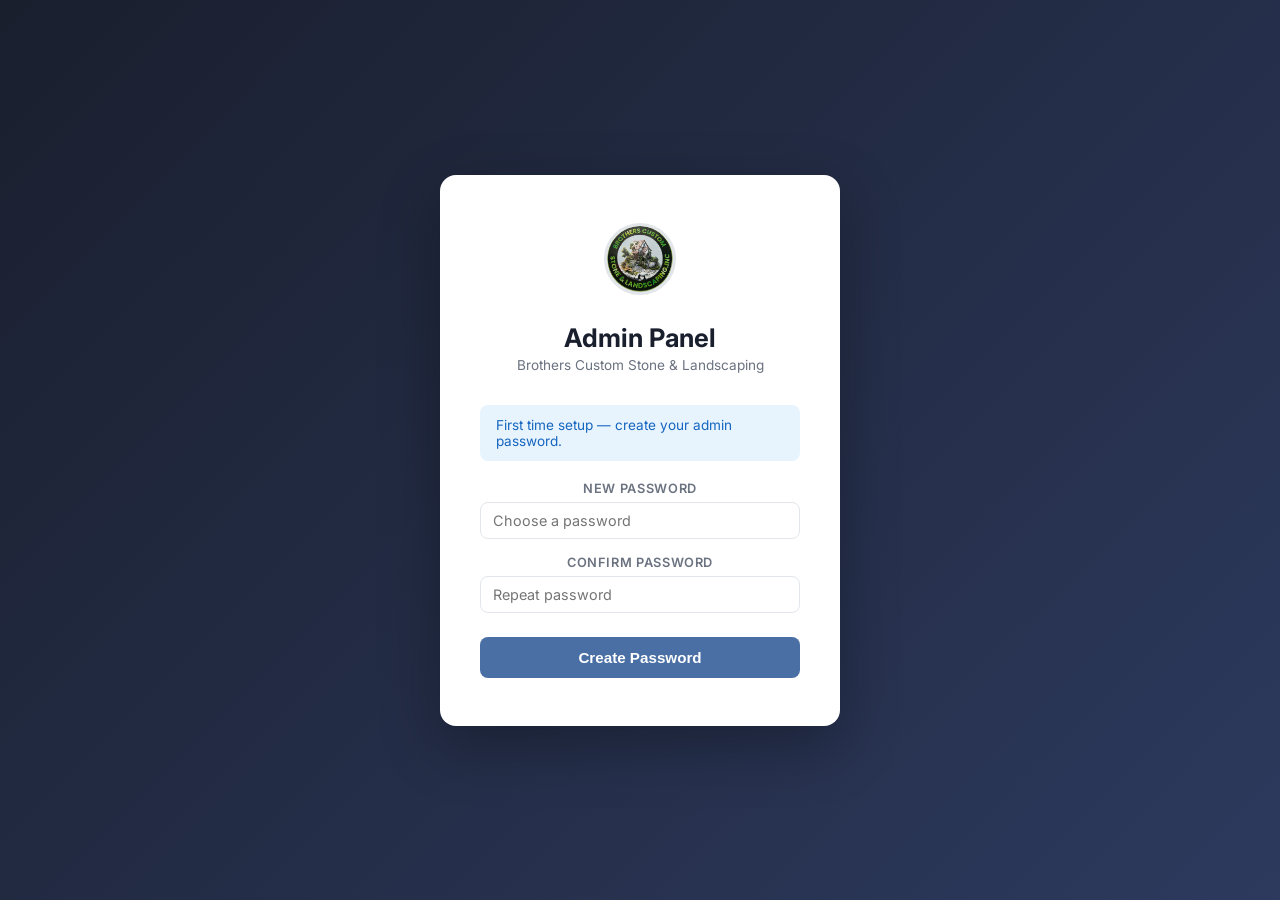
==== admin.html @ ccc1ee40 "Add admin panel with login, messages, gallery, and content management" ====
<!DOCTYPE html>
<html lang="en">
<head>
  <meta charset="UTF-8" />
  <meta name="viewport" content="width=device-width, initial-scale=1.0" />
  <title>Admin — Brothers Custom Stone</title>
  <link rel="preconnect" href="https://fonts.googleapis.com" />
  <link href="https://fonts.googleapis.com/css2?family=Inter:wght@400;500;600;700&display=swap" rel="stylesheet" />
  <link rel="stylesheet" href="admin.css" />
</head>
<body>

<!-- ===== LOGIN SCREEN ===== -->
<div id="login-screen">
  <div class="login-card">
    <div class="login-logo">
      <img src="images/logo/logo11.jpg" alt="Brothers Custom Stone Logo" />
    </div>
    <h1>Admin Panel</h1>
    <p class="login-brand">Brothers Custom Stone &amp; Landscaping</p>

    <!-- First-time setup -->
    <div id="setup-form" style="display:none">
      <p class="login-info">First time setup — create your admin password.</p>
      <div class="field-group">
        <label>New Password</label>
        <input type="password" id="setup-pw" placeholder="Choose a password" />
      </div>
      <div class="field-group">
        <label>Confirm Password</label>
        <input type="password" id="setup-pw-confirm" placeholder="Repeat password" />
      </div>
      <div id="setup-error" class="error-msg" style="display:none"></div>
      <button class="btn-login" onclick="setupPassword()">Create Password</button>
    </div>

    <!-- Login -->
    <div id="login-form">
      <div class="field-group">
        <label>Password</label>
        <input type="password" id="login-pw" placeholder="Enter admin password"
          onkeydown="if(event.key==='Enter') doLogin()" />
      </div>
      <div id="login-error" class="error-msg" style="display:none">Incorrect password. Try again.</div>
      <button class="btn-login" onclick="doLogin()">Sign In</button>
    </div>
  </div>
</div>

<!-- ===== DASHBOARD ===== -->
<div id="dashboard" style="display:none">

  <aside class="sidebar">
    <div class="sidebar-header">
      <img src="images/logo/logo11.jpg" alt="Logo" />
      <div>
        <div class="sidebar-title">Admin Panel</div>
        <div class="sidebar-sub">Brothers Custom Stone</div>
      </div>
    </div>

    <nav class="sidebar-nav">
      <button class="nav-item active" data-tab="messages" onclick="showTab('messages', this)">
        <svg viewBox="0 0 24 24"><path d="M4 4h16c1.1 0 2 .9 2 2v12c0 1.1-.9 2-2 2H4c-1.1 0-2-.9-2-2V6c0-1.1.9-2 2-2z"/><polyline points="22,6 12,13 2,6"/></svg>
        <span>Messages</span>
        <span id="msg-badge" class="badge" style="display:none">0</span>
      </button>
      <button class="nav-item" data-tab="gallery" onclick="showTab('gallery', this)">
        <svg viewBox="0 0 24 24"><rect x="3" y="3" width="18" height="18" rx="2"/><circle cx="8.5" cy="8.5" r="1.5"/><polyline points="21 15 16 10 5 21"/></svg>
        <span>Gallery</span>
      </button>
      <button class="nav-item" data-tab="content" onclick="showTab('content', this)">
        <svg viewBox="0 0 24 24"><path d="M11 4H4a2 2 0 00-2 2v14a2 2 0 002 2h14a2 2 0 002-2v-7"/><path d="M18.5 2.5a2.121 2.121 0 013 3L12 15l-4 1 1-4 9.5-9.5z"/></svg>
        <span>Content</span>
      </button>
    </nav>

    <div class="sidebar-footer">
      <a href="index.html" class="sidebar-link" target="_blank">
        <svg viewBox="0 0 24 24"><path d="M18 13v6a2 2 0 01-2 2H5a2 2 0 01-2-2V8a2 2 0 012-2h6"/><polyline points="15 3 21 3 21 9"/><line x1="10" y1="14" x2="21" y2="3"/></svg>
        View Site
      </a>
      <button class="sidebar-link" onclick="showChangePwd()">
        <svg viewBox="0 0 24 24"><rect x="3" y="11" width="18" height="11" rx="2"/><path d="M7 11V7a5 5 0 0110 0v4"/></svg>
        Change Password
      </button>
      <button class="sidebar-link logout" onclick="doLogout()">
        <svg viewBox="0 0 24 24"><path d="M9 21H5a2 2 0 01-2-2V5a2 2 0 012-2h4"/><polyline points="16 17 21 12 16 7"/><line x1="21" y1="12" x2="9" y2="12"/></svg>
        Logout
      </button>
    </div>
  </aside>

  <main class="main-content">

    <!-- ===== MESSAGES TAB ===== -->
    <div id="tab-messages" class="tab active">
      <div class="tab-header">
        <div>
          <h2>Contact Messages</h2>
          <p class="tab-desc">Messages submitted through the website contact form.</p>
        </div>
        <button class="btn-danger" onclick="clearAllMessages()">Clear All</button>
      </div>
      <div id="messages-container"></div>
    </div>

    <!-- ===== GALLERY TAB ===== -->
    <div id="tab-gallery" class="tab">
      <div class="tab-header">
        <div>
          <h2>Gallery Management</h2>
          <p class="tab-desc">Upload new photos or show/hide existing ones.</p>
        </div>
        <button class="btn-primary" onclick="document.getElementById('file-input').click()">
          <svg viewBox="0 0 24 24" width="16" height="16"><line x1="12" y1="5" x2="12" y2="19"/><line x1="5" y1="12" x2="19" y2="12"/></svg>
          Upload Photos
        </button>
        <input type="file" id="file-input" accept="image/*" multiple style="display:none" onchange="handleFileSelect(this)" />
      </div>

      <!-- Upload panel -->
      <div id="upload-panel" class="upload-panel" style="display:none">
        <h3>New Images</h3>
        <div id="upload-previews" class="upload-previews"></div>
        <div class="upload-fields">
          <div class="field-group">
            <label>Category</label>
            <select id="upload-category">
              <option value="stone">Stone Installation</option>
              <option value="masonry">Stone Masonry</option>
              <option value="retaining">Retaining Walls</option>
              <option value="patio">Patios</option>
              <option value="paver">Driveways &amp; Pavers</option>
            </select>
          </div>
          <div class="field-group">
            <label>Label (category display)</label>
            <input type="text" id="upload-label" placeholder="e.g. Stone Installation" />
          </div>
          <div class="field-group">
            <label>Title</label>
            <input type="text" id="upload-title" placeholder="e.g. Custom Stone Feature" />
          </div>
        </div>
        <div class="upload-actions">
          <button class="btn-primary" onclick="saveUpload()">Add to Gallery</button>
          <button class="btn-outline" onclick="cancelUpload()">Cancel</button>
        </div>
      </div>

      <div class="gallery-section">
        <h3 class="section-label">Uploaded Photos <span class="count" id="custom-count"></span></h3>
        <div id="custom-gallery" class="admin-grid"></div>
        <p id="custom-empty" class="empty-msg">No custom photos uploaded yet.</p>
      </div>

      <div class="gallery-section">
        <h3 class="section-label">Original Photos <span class="hint">(click to hide/show on site)</span></h3>
        <div id="original-gallery" class="admin-grid"></div>
      </div>
    </div>

    <!-- ===== CONTENT TAB ===== -->
    <div id="tab-content" class="tab">
      <div class="tab-header">
        <div>
          <h2>Site Content</h2>
          <p class="tab-desc">Edit text content displayed on the website.</p>
        </div>
        <button class="btn-primary" onclick="saveContent()">Save Changes</button>
      </div>

      <div class="content-grid">
        <div class="content-card">
          <h3>Hero Section</h3>
          <div class="field-group">
            <label>Main Title</label>
            <input type="text" id="c-hero-title" placeholder="Expert Stone Masonry Built to Last a Lifetime" />
          </div>
          <div class="field-group">
            <label>Subtitle</label>
            <textarea id="c-hero-sub" rows="2" placeholder="Premium Stone Masonry & Custom Stonework..."></textarea>
          </div>
          <div class="field-group">
            <label>Badge Text</label>
            <input type="text" id="c-hero-badge" placeholder="Licensed &amp; Insured" />
          </div>
        </div>

        <div class="content-card">
          <h3>About Section</h3>
          <div class="field-group">
            <label>Paragraph 1</label>
            <textarea id="c-about-p1" rows="4" placeholder="Brothers Custom Stone & Landscaping Inc is a family-owned business..."></textarea>
          </div>
          <div class="field-group">
            <label>Paragraph 2</label>
            <textarea id="c-about-p2" rows="4" placeholder="Every project we undertake is treated with the same care..."></textarea>
          </div>
        </div>

        <div class="content-card">
          <h3>Stats</h3>
          <div class="stats-row">
            <div class="field-group">
              <label>Projects Completed</label>
              <input type="number" id="c-stat-projects" min="0" placeholder="500" />
            </div>
            <div class="field-group">
              <label>Years Experience</label>
              <input type="number" id="c-stat-years" min="0" placeholder="15" />
            </div>
            <div class="field-group">
              <label>Satisfaction %</label>
              <input type="number" id="c-stat-satisfaction" min="0" max="100" placeholder="100" />
            </div>
          </div>
        </div>

        <div class="content-card">
          <h3>Contact Info</h3>
          <div class="field-group">
            <label>Phone</label>
            <input type="text" id="c-phone" placeholder="(647) 467-7381" />
          </div>
          <div class="field-group">
            <label>Email</label>
            <input type="email" id="c-email" placeholder="Brotherscustomstone@outlook.com" />
          </div>
          <div class="field-group">
            <label>Service Area</label>
            <input type="text" id="c-area" placeholder="Greater Toronto Area &amp; Surrounding Regions" />
          </div>
        </div>
      </div>

      <div class="save-bar">
        <button class="btn-primary" onclick="saveContent()">Save All Changes</button>
        <button class="btn-outline" onclick="resetContent()">Reset to Default</button>
        <span id="save-status" class="save-status"></span>
      </div>
    </div>

  </main>
</div>

<!-- ===== CHANGE PASSWORD MODAL ===== -->
<div id="change-pwd-modal" class="modal-backdrop" style="display:none">
  <div class="modal-card">
    <div class="modal-header">
      <h3>Change Password</h3>
      <button class="modal-close" onclick="closeChangePwd()">&times;</button>
    </div>
    <div class="field-group">
      <label>Current Password</label>
      <input type="password" id="cp-current" placeholder="Current password" />
    </div>
    <div class="field-group">
      <label>New Password</label>
      <input type="password" id="cp-new" placeholder="New password" />
    </div>
    <div class="field-group">
      <label>Confirm New Password</label>
      <input type="password" id="cp-confirm" placeholder="Confirm new password" />
    </div>
    <div id="cp-error" class="error-msg" style="display:none"></div>
    <div class="modal-actions">
      <button class="btn-primary" onclick="changePassword()">Update Password</button>
      <button class="btn-outline" onclick="closeChangePwd()">Cancel</button>
    </div>
  </div>
</div>

<!-- ===== MESSAGE DETAIL MODAL ===== -->
<div id="msg-modal" class="modal-backdrop" style="display:none">
  <div class="modal-card modal-wide">
    <div class="modal-header">
      <h3>Message Details</h3>
      <button class="modal-close" onclick="closeMsgModal()">&times;</button>
    </div>
    <div id="msg-modal-content"></div>
    <div class="modal-actions">
      <button class="btn-danger" onclick="deleteCurrentMessage()">Delete Message</button>
      <button class="btn-outline" onclick="closeMsgModal()">Close</button>
    </div>
  </div>
</div>

<script src="admin.js"></script>
</body>
</html>
---- admin.css ----
*, *::before, *::after { box-sizing: border-box; margin: 0; padding: 0; }

:root {
  --bg: #f0f2f5;
  --sidebar-bg: #1a1f2e;
  --sidebar-hover: #252d42;
  --sidebar-active: #2d3a5e;
  --accent: #4a6fa5;
  --accent-dark: #3a5a8a;
  --danger: #e53935;
  --danger-dark: #c62828;
  --success: #2e7d32;
  --white: #ffffff;
  --card: #ffffff;
  --border: #e2e6ea;
  --text: #1a1f2e;
  --text-muted: #6b7280;
  --text-light: #9ca3af;
  --radius: 10px;
  --shadow: 0 2px 12px rgba(0,0,0,0.08);
}

body {
  font-family: 'Inter', sans-serif;
  background: var(--bg);
  color: var(--text);
  min-height: 100vh;
  font-size: 14px;
}

/* ===== LOGIN ===== */
#login-screen {
  min-height: 100vh;
  display: flex;
  align-items: center;
  justify-content: center;
  background: linear-gradient(135deg, #1a1f2e 0%, #2d3a5e 100%);
  padding: 20px;
}

.login-card {
  background: var(--white);
  border-radius: 16px;
  padding: 48px 40px;
  width: 100%;
  max-width: 400px;
  box-shadow: 0 20px 60px rgba(0,0,0,0.3);
  text-align: center;
}

.login-logo {
  margin-bottom: 24px;
}

.login-logo img {
  width: 72px;
  height: 72px;
  border-radius: 50%;
  object-fit: cover;
  border: 3px solid var(--border);
}

.login-card h1 {
  font-size: 1.6rem;
  font-weight: 700;
  color: var(--text);
  margin-bottom: 4px;
}

.login-brand {
  color: var(--text-muted);
  font-size: 0.85rem;
  margin-bottom: 32px;
}

.login-info {
  background: #e8f4fd;
  color: #1565c0;
  border-radius: 8px;
  padding: 12px 16px;
  font-size: 0.85rem;
  margin-bottom: 20px;
  text-align: left;
}

.btn-login {
  width: 100%;
  background: var(--accent);
  color: var(--white);
  border: none;
  border-radius: 8px;
  padding: 12px;
  font-size: 0.95rem;
  font-weight: 600;
  cursor: pointer;
  margin-top: 8px;
  transition: background 0.2s;
}

.btn-login:hover { background: var(--accent-dark); }

/* ===== DASHBOARD LAYOUT ===== */
#dashboard {
  display: flex;
  min-height: 100vh;
}

/* ===== SIDEBAR ===== */
.sidebar {
  width: 240px;
  background: var(--sidebar-bg);
  display: flex;
  flex-direction: column;
  position: fixed;
  top: 0;
  left: 0;
  height: 100vh;
  z-index: 100;
  overflow-y: auto;
}

.sidebar-header {
  display: flex;
  align-items: center;
  gap: 12px;
  padding: 24px 20px;
  border-bottom: 1px solid rgba(255,255,255,0.08);
}

.sidebar-header img {
  width: 40px;
  height: 40px;
  border-radius: 8px;
  object-fit: cover;
  flex-shrink: 0;
}

.sidebar-title {
  font-size: 0.9rem;
  font-weight: 700;
  color: var(--white);
}

.sidebar-sub {
  font-size: 0.72rem;
  color: rgba(255,255,255,0.45);
  margin-top: 2px;
}

.sidebar-nav {
  flex: 1;
  padding: 16px 12px;
  display: flex;
  flex-direction: column;
  gap: 4px;
}

.nav-item {
  display: flex;
  align-items: center;
  gap: 10px;
  padding: 10px 12px;
  border-radius: 8px;
  color: rgba(255,255,255,0.6);
  font-size: 0.875rem;
  font-weight: 500;
  cursor: pointer;
  border: none;
  background: transparent;
  width: 100%;
  text-align: left;
  transition: background 0.15s, color 0.15s;
}

.nav-item svg {
  width: 18px;
  height: 18px;
  fill: none;
  stroke: currentColor;
  stroke-width: 2;
  stroke-linecap: round;
  stroke-linejoin: round;
  flex-shrink: 0;
}

.nav-item:hover {
  background: var(--sidebar-hover);
  color: var(--white);
}

.nav-item.active {
  background: var(--sidebar-active);
  color: var(--white);
}

.badge {
  margin-left: auto;
  background: var(--danger);
  color: var(--white);
  font-size: 0.7rem;
  font-weight: 700;
  min-width: 20px;
  height: 20px;
  border-radius: 10px;
  display: flex;
  align-items: center;
  justify-content: center;
  padding: 0 6px;
}

.sidebar-footer {
  padding: 12px;
  border-top: 1px solid rgba(255,255,255,0.08);
  display: flex;
  flex-direction: column;
  gap: 4px;
}

.sidebar-link {
  display: flex;
  align-items: center;
  gap: 10px;
  padding: 9px 12px;
  border-radius: 8px;
  color: rgba(255,255,255,0.5);
  font-size: 0.8rem;
  text-decoration: none;
  cursor: pointer;
  border: none;
  background: transparent;
  width: 100%;
  text-align: left;
  transition: background 0.15s, color 0.15s;
}

.sidebar-link svg {
  width: 16px;
  height: 16px;
  fill: none;
  stroke: currentColor;
  stroke-width: 2;
  stroke-linecap: round;
  stroke-linejoin: round;
  flex-shrink: 0;
}

.sidebar-link:hover {
  background: var(--sidebar-hover);
  color: rgba(255,255,255,0.8);
}

.sidebar-link.logout:hover {
  background: rgba(229,57,53,0.15);
  color: #ef9a9a;
}

/* ===== MAIN CONTENT ===== */
.main-content {
  margin-left: 240px;
  flex: 1;
  padding: 32px;
  min-height: 100vh;
}

/* ===== TABS ===== */
.tab { display: none; }
.tab.active { display: block; }

.tab-header {
  display: flex;
  align-items: flex-start;
  gap: 12px;
  margin-bottom: 28px;
  flex-wrap: wrap;
}

.tab-header > div { flex: 1; }

.tab-header h2 {
  font-size: 1.4rem;
  font-weight: 700;
  color: var(--text);
}

.tab-desc {
  color: var(--text-muted);
  font-size: 0.85rem;
  margin-top: 4px;
}

/* ===== BUTTONS ===== */
.btn-primary {
  display: inline-flex;
  align-items: center;
  gap: 6px;
  background: var(--accent);
  color: var(--white);
  border: none;
  border-radius: 8px;
  padding: 9px 16px;
  font-size: 0.875rem;
  font-weight: 600;
  cursor: pointer;
  transition: background 0.2s;
  white-space: nowrap;
}

.btn-primary svg { fill: none; stroke: currentColor; stroke-width: 2.5; stroke-linecap: round; }
.btn-primary:hover { background: var(--accent-dark); }

.btn-outline {
  display: inline-flex;
  align-items: center;
  gap: 6px;
  background: transparent;
  color: var(--text-muted);
  border: 1px solid var(--border);
  border-radius: 8px;
  padding: 9px 16px;
  font-size: 0.875rem;
  font-weight: 500;
  cursor: pointer;
  transition: all 0.2s;
}

.btn-outline:hover {
  background: var(--bg);
  border-color: #c5cae9;
  color: var(--text);
}

.btn-danger {
  display: inline-flex;
  align-items: center;
  gap: 6px;
  background: var(--danger);
  color: var(--white);
  border: none;
  border-radius: 8px;
  padding: 9px 16px;
  font-size: 0.875rem;
  font-weight: 600;
  cursor: pointer;
  transition: background 0.2s;
}

.btn-danger:hover { background: var(--danger-dark); }

.btn-icon {
  width: 30px;
  height: 30px;
  border-radius: 6px;
  border: none;
  cursor: pointer;
  display: flex;
  align-items: center;
  justify-content: center;
  transition: background 0.15s;
  flex-shrink: 0;
}

.btn-icon svg { width: 14px; height: 14px; fill: none; stroke: currentColor; stroke-width: 2; stroke-linecap: round; stroke-linejoin: round; }

.btn-icon.delete { background: #ffebee; color: var(--danger); }
.btn-icon.delete:hover { background: #ffcdd2; }
.btn-icon.view { background: #e3f2fd; color: var(--accent); }
.btn-icon.view:hover { background: #bbdefb; }

/* ===== FORM ELEMENTS ===== */
.field-group {
  margin-bottom: 16px;
}

.field-group label {
  display: block;
  font-size: 0.8rem;
  font-weight: 600;
  color: var(--text-muted);
  text-transform: uppercase;
  letter-spacing: 0.05em;
  margin-bottom: 6px;
}

.field-group input,
.field-group select,
.field-group textarea {
  width: 100%;
  padding: 9px 12px;
  border: 1px solid var(--border);
  border-radius: 8px;
  font-size: 0.9rem;
  color: var(--text);
  background: var(--white);
  font-family: inherit;
  transition: border-color 0.15s;
  outline: none;
}

.field-group input:focus,
.field-group select:focus,
.field-group textarea:focus {
  border-color: var(--accent);
  box-shadow: 0 0 0 3px rgba(74,111,165,0.12);
}

.field-group textarea { resize: vertical; }

.error-msg {
  background: #ffebee;
  color: var(--danger);
  border-radius: 8px;
  padding: 10px 14px;
  font-size: 0.85rem;
  margin-bottom: 12px;
}

/* ===== MESSAGES ===== */
#messages-container {
  display: flex;
  flex-direction: column;
  gap: 12px;
}

.message-card {
  background: var(--card);
  border-radius: var(--radius);
  padding: 18px 20px;
  box-shadow: var(--shadow);
  border-left: 4px solid var(--accent);
  display: flex;
  align-items: flex-start;
  gap: 16px;
  cursor: pointer;
  transition: box-shadow 0.15s;
}

.message-card:hover { box-shadow: 0 4px 20px rgba(0,0,0,0.12); }

.message-card.unread { border-left-color: #f59e0b; }

.message-card.unread .msg-name::after {
  content: 'NEW';
  background: #f59e0b;
  color: white;
  font-size: 0.65rem;
  font-weight: 700;
  padding: 2px 6px;
  border-radius: 4px;
  margin-left: 8px;
  vertical-align: middle;
}

.msg-body { flex: 1; min-width: 0; }
.msg-name { font-weight: 600; font-size: 0.95rem; margin-bottom: 4px; }
.msg-meta { color: var(--text-muted); font-size: 0.8rem; margin-bottom: 6px; }
.msg-preview { color: var(--text-muted); font-size: 0.85rem; white-space: nowrap; overflow: hidden; text-overflow: ellipsis; }

.msg-actions { display: flex; gap: 6px; flex-shrink: 0; }

.no-messages {
  text-align: center;
  padding: 60px 20px;
  color: var(--text-muted);
}

.no-messages svg {
  width: 48px;
  height: 48px;
  stroke: var(--border);
  margin-bottom: 16px;
}

.no-messages p { font-size: 0.9rem; }

/* ===== GALLERY ===== */
.gallery-section { margin-bottom: 36px; }

.section-label {
  font-size: 0.9rem;
  font-weight: 700;
  color: var(--text);
  margin-bottom: 14px;
  display: flex;
  align-items: center;
  gap: 8px;
}

.section-label .count {
  font-size: 0.75rem;
  background: var(--bg);
  color: var(--text-muted);
  padding: 2px 8px;
  border-radius: 20px;
  font-weight: 500;
}

.section-label .hint {
  font-size: 0.75rem;
  color: var(--text-light);
  font-weight: 400;
}

.admin-grid {
  display: grid;
  grid-template-columns: repeat(auto-fill, minmax(180px, 1fr));
  gap: 12px;
}

.admin-thumb {
  border-radius: var(--radius);
  overflow: hidden;
  box-shadow: var(--shadow);
  background: var(--card);
  position: relative;
  cursor: pointer;
  transition: transform 0.15s, box-shadow 0.15s;
}

.admin-thumb:hover { transform: translateY(-2px); box-shadow: 0 6px 20px rgba(0,0,0,0.12); }

.admin-thumb img {
  width: 100%;
  height: 140px;
  object-fit: cover;
  display: block;
}

.admin-thumb .thumb-info {
  padding: 10px 12px;
}

.thumb-label {
  font-size: 0.72rem;
  color: var(--text-muted);
  text-transform: uppercase;
  letter-spacing: 0.04em;
  font-weight: 600;
}

.thumb-title {
  font-size: 0.82rem;
  font-weight: 600;
  color: var(--text);
  margin-top: 2px;
  white-space: nowrap;
  overflow: hidden;
  text-overflow: ellipsis;
}

.admin-thumb .thumb-delete {
  position: absolute;
  top: 8px;
  right: 8px;
  background: rgba(229,57,53,0.9);
  color: white;
  border: none;
  border-radius: 6px;
  width: 28px;
  height: 28px;
  cursor: pointer;
  display: flex;
  align-items: center;
  justify-content: center;
  opacity: 0;
  transition: opacity 0.15s;
}

.admin-thumb:hover .thumb-delete { opacity: 1; }
.admin-thumb .thumb-delete svg { width: 14px; height: 14px; fill: none; stroke: white; stroke-width: 2.5; stroke-linecap: round; }

.admin-thumb.hidden-img {
  opacity: 0.45;
}

.admin-thumb .hidden-badge {
  position: absolute;
  top: 8px;
  left: 8px;
  background: rgba(0,0,0,0.7);
  color: white;
  font-size: 0.65rem;
  font-weight: 700;
  padding: 3px 8px;
  border-radius: 4px;
  letter-spacing: 0.05em;
}

.empty-msg {
  color: var(--text-muted);
  font-size: 0.85rem;
  padding: 24px 0;
}

/* Upload panel */
.upload-panel {
  background: var(--card);
  border-radius: var(--radius);
  padding: 24px;
  box-shadow: var(--shadow);
  margin-bottom: 28px;
  border: 2px dashed var(--accent);
}

.upload-panel h3 {
  font-size: 1rem;
  font-weight: 700;
  margin-bottom: 16px;
}

.upload-previews {
  display: flex;
  gap: 10px;
  flex-wrap: wrap;
  margin-bottom: 20px;
}

.upload-preview-img {
  width: 100px;
  height: 80px;
  object-fit: cover;
  border-radius: 6px;
  border: 1px solid var(--border);
}

.upload-fields {
  display: grid;
  grid-template-columns: repeat(auto-fit, minmax(200px, 1fr));
  gap: 16px;
  margin-bottom: 16px;
}

.upload-fields .field-group { margin-bottom: 0; }

.upload-actions {
  display: flex;
  gap: 10px;
}

/* ===== CONTENT TAB ===== */
.content-grid {
  display: grid;
  grid-template-columns: repeat(auto-fill, minmax(440px, 1fr));
  gap: 20px;
  margin-bottom: 24px;
}

.content-card {
  background: var(--card);
  border-radius: var(--radius);
  padding: 24px;
  box-shadow: var(--shadow);
}

.content-card h3 {
  font-size: 0.95rem;
  font-weight: 700;
  margin-bottom: 18px;
  padding-bottom: 12px;
  border-bottom: 1px solid var(--border);
  color: var(--text);
}

.stats-row {
  display: grid;
  grid-template-columns: 1fr 1fr 1fr;
  gap: 12px;
}

.stats-row .field-group { margin-bottom: 0; }

.save-bar {
  display: flex;
  align-items: center;
  gap: 12px;
  background: var(--card);
  border-radius: var(--radius);
  padding: 16px 20px;
  box-shadow: var(--shadow);
}

.save-status {
  font-size: 0.85rem;
  color: var(--success);
  font-weight: 500;
}

/* ===== MODALS ===== */
.modal-backdrop {
  position: fixed;
  inset: 0;
  background: rgba(0,0,0,0.5);
  z-index: 1000;
  display: flex;
  align-items: center;
  justify-content: center;
  padding: 20px;
}

.modal-card {
  background: var(--white);
  border-radius: 14px;
  padding: 28px;
  width: 100%;
  max-width: 440px;
  box-shadow: 0 20px 60px rgba(0,0,0,0.3);
  max-height: 90vh;
  overflow-y: auto;
}

.modal-card.modal-wide { max-width: 600px; }

.modal-header {
  display: flex;
  align-items: center;
  justify-content: space-between;
  margin-bottom: 20px;
}

.modal-header h3 {
  font-size: 1.1rem;
  font-weight: 700;
}

.modal-close {
  background: var(--bg);
  border: none;
  border-radius: 6px;
  width: 32px;
  height: 32px;
  font-size: 1.2rem;
  cursor: pointer;
  color: var(--text-muted);
  display: flex;
  align-items: center;
  justify-content: center;
  transition: background 0.15s;
}

.modal-close:hover { background: var(--border); }

.modal-actions {
  display: flex;
  gap: 10px;
  margin-top: 20px;
}

/* Message modal detail */
.msg-detail-row {
  display: flex;
  gap: 8px;
  margin-bottom: 12px;
  font-size: 0.9rem;
}

.msg-detail-label {
  font-weight: 600;
  color: var(--text-muted);
  width: 80px;
  flex-shrink: 0;
  font-size: 0.8rem;
  text-transform: uppercase;
  letter-spacing: 0.04em;
  padding-top: 2px;
}

.msg-detail-value { color: var(--text); flex: 1; }

.msg-detail-message {
  background: var(--bg);
  border-radius: 8px;
  padding: 14px;
  font-size: 0.9rem;
  color: var(--text);
  line-height: 1.6;
  margin-top: 4px;
  white-space: pre-wrap;
}
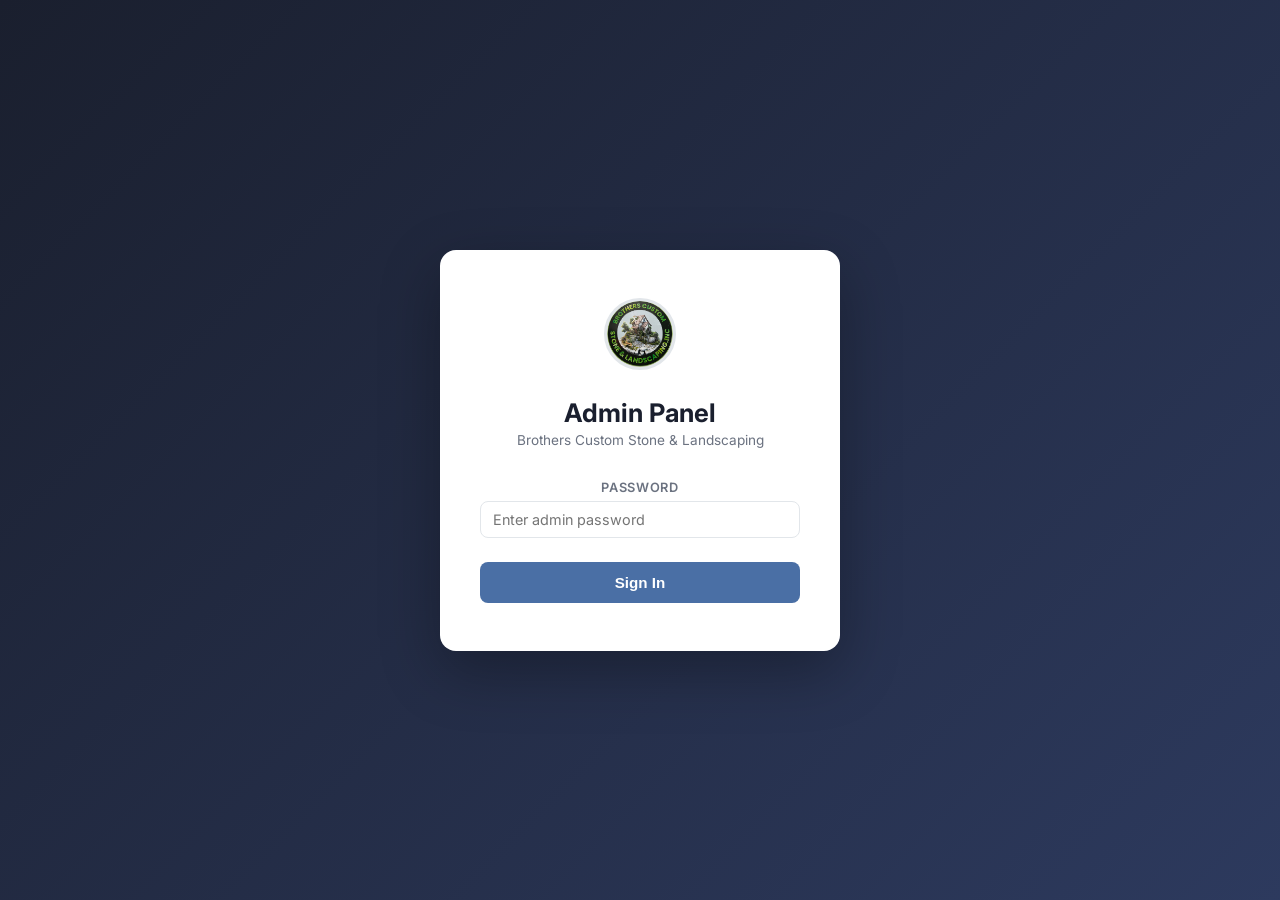
==== commit 77a4741b: "Remove setup form, use hardcoded default password hash" ====
--- a/admin.html
+++ b/admin.html
@@ -18,21 +18,6 @@
     </div>
     <h1>Admin Panel</h1>
     <p class="login-brand">Brothers Custom Stone &amp; Landscaping</p>
-
-    <!-- First-time setup -->
-    <div id="setup-form" style="display:none">
-      <p class="login-info">First time setup — create your admin password.</p>
-      <div class="field-group">
-        <label>New Password</label>
-        <input type="password" id="setup-pw" placeholder="Choose a password" />
-      </div>
-      <div class="field-group">
-        <label>Confirm Password</label>
-        <input type="password" id="setup-pw-confirm" placeholder="Repeat password" />
-      </div>
-      <div id="setup-error" class="error-msg" style="display:none"></div>
-      <button class="btn-login" onclick="setupPassword()">Create Password</button>
-    </div>
 
     <!-- Login -->
     <div id="login-form">
